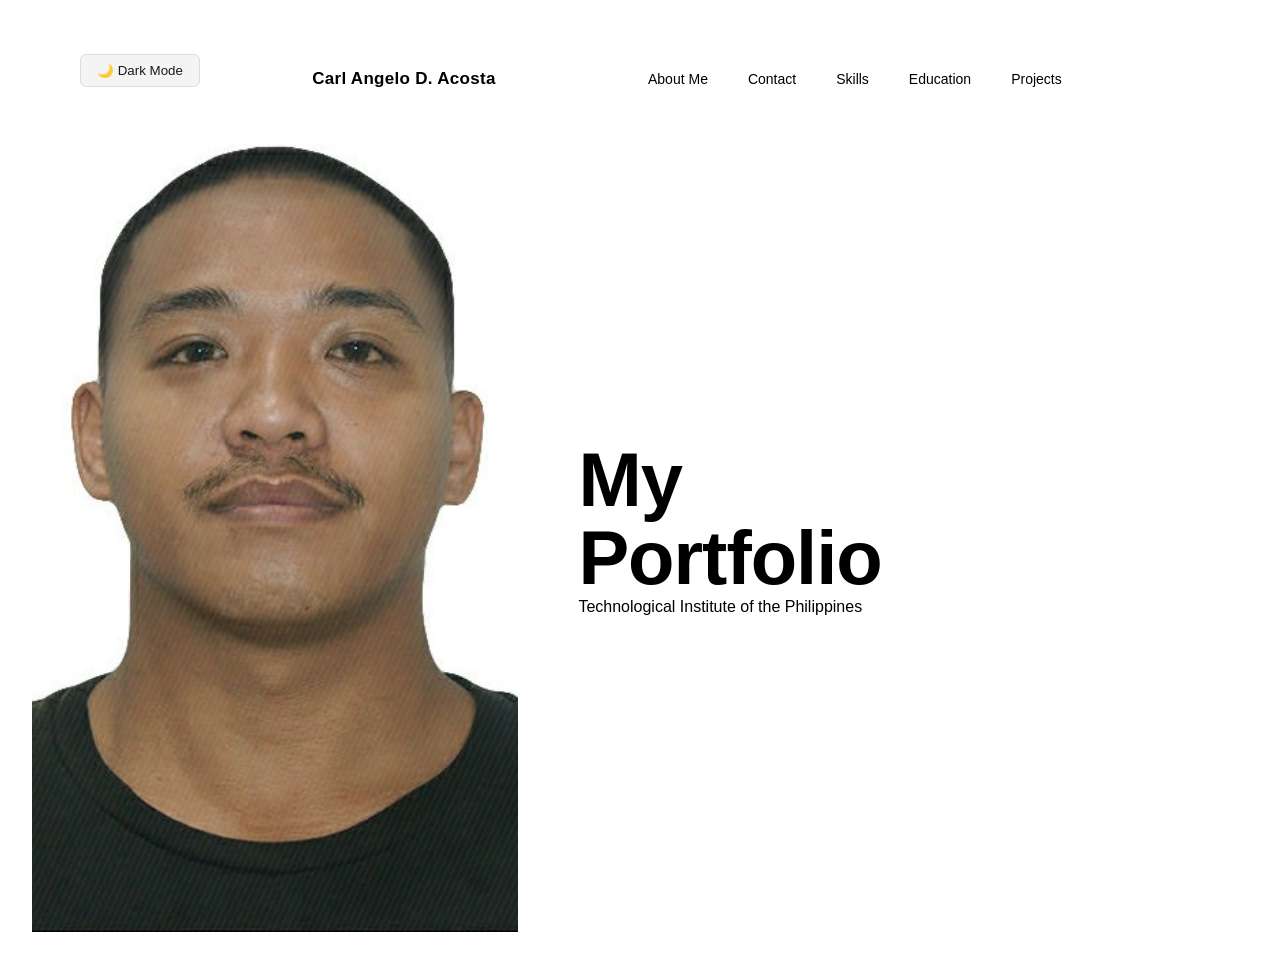
==== index.html @ 5090f838 "Rename Porfolio.html to index.html" ====
<!DOCTYPE html>
<html lang="en">
<head>
<meta charset="UTF-8">
<meta name="viewport" content="width=device-width, initial-scale=1.0">
<title>My Portfolio</title>
<style>
  :root {
    --bg-color: #ffffff;
    --text-color: #1a1a1a;
    --card-bg: #f4f4f4;
    --border-color: #ddd;
  }

  [data-theme="dark"] {
    --bg-color: #121212;
    --text-color: #e8e8e8;
    --card-bg: #1e1e1e;
    --border-color: #333;
  }

 * {
    margin: 0;
    padding: 0;
    box-sizing: border-box;
    transition: background-color 0.3s ease, color 0.3s ease, border-color 0.3s ease;
  }


  body {
    background-color: var(--bg-color);
    color: var(--text-color);
    font-family: system-ui, sans-serif;
    margin: 0;
    padding: 2rem;
  }

  .card {
    background-color: var(--card-bg);
    border: 1px solid var(--border-color);
    border-radius: 8px;
    padding: 1.5rem;
    max-width: 500px;
  }

  #theme-toggle {
    padding: 0.5rem 1rem;
    border-radius: 6px;
    border: 1px solid var(--border-color);
    background-color: var(--card-bg);
    color: var(--text-color);
    cursor: pointer;
    margin-bottom: 1rem;
  }

  *{margin:0;padding:0;box-sizing:border-box;}
  body{
    font-family:'Inter', sans-serif;
    background:var(--bg-dark);
    color:var(--text-light);
  }
  .page{
    display:flex;
    flex-direction:column;
    min-height:100vh;
  }
  nav{
    display:flex;
    align-items:center;
    justify-content:space-between;
    padding:22px 48px;
    background:var(--bg-darker);
  }
  .logo{
    font-family:'Poppins', sans-serif;
    font-weight:700;
    font-size:17px;
    letter-spacing:0.3px;
  }
  .nav-links{
    display:flex;
    gap:40px;
    list-style:none;
  }
  .nav-links a{
    color:var(--text-dim);
    text-decoration:none;
    font-size:14px;
    font-weight:500;
    transition:color 0.25s ease;
  }
  .nav-links a:hover{ color:var(--text-light); }
  .menu-icon{
    display:flex;
    flex-direction:column;
    gap:5px;
    cursor:pointer;
  }
  .menu-icon span{
    width:26px;
    height:2px;
    background:var(--text-light);
    display:block;
  }
  .hero{
    display:grid;
    grid-template-columns:40% 60%;
    flex:1;
  }
  .hero-image{
  position:relative;
  background: url('Carl.jpg');
  background-size: cover;
  background-position: center;
  min-height:420px;
}
  .hero-image::after{
    content:"";
    position:absolute;
    inset:0;
    background:repeating-linear-gradient(115deg, rgba(255,255,255,0.03) 0px, rgba(255,255,255,0.03) 2px, transparent 2px, transparent 6px);
  }

  .hero-content{
    display:flex;
    flex-direction:column;
    justify-content:center;
    padding:0 60px;
    position:relative;
  }
  .title-row{
    display:flex;
    align-items:center;
    gap:40px;
  }
  h1{
    font-family:'Poppins', sans-serif;
    font-weight:800;
    font-size:76px;
    line-height:1.02;
    letter-spacing:-1px;
  }
  .title-rule{
    flex:1;
    height:1px;
    background:var(--divider);
    margin-top:10px;
    display:none;
  }
  .top-line-wrap{
    display:flex;
    align-items:center;
    gap:30px;
  }
  .top-line-wrap .rule{
    flex:1;
    height:1px;
    background:var(--divider);
  }

  .lede{
    color:var(--text-dim);
    font-size:14.5px;
    line-height:1.7;
    max-width:440px;
    margin-top:28px;
  }

  .cta-row{
    display:flex;
    align-items:center;
    gap:36px;
    margin-top:36px;
  }
  .btn-explore{
    background:var(--text-light);
    color:#1c1c1c;
    border:none;
    padding:16px 34px;
    font-weight:600;
    font-size:14px;
    letter-spacing:0.2px;
    cursor:pointer;
    transition:transform 0.2s ease, background 0.2s ease;
  }
  .btn-explore:hover{
    transform:translateY(-2px);
    background:#e4e2de;
  }
  .play-video{
    display:flex;
    align-items:center;
    gap:12px;
    color:var(--text-light);
    font-size:14px;
    font-weight:500;
    text-decoration:none;
  }
  .play-icon{
    width:38px;
    height:38px;
    border-radius:50%;
    border:1.5px solid var(--text-light);
    display:flex;
    align-items:center;
    justify-content:center;
    transition:background 0.25s ease, color 0.25s ease;
  }
  .play-video:hover .play-icon{
    background:var(--text-light);
    color:#1c1c1c;
  }
  .play-icon svg{ width:12px; height:12px; }
  .page-footer{
    position:absolute;
    bottom:22px;
    right:48px;
    font-size:13px;
    font-weight:600;
    color:var(--text-light);
    letter-spacing:0.5px;
  }
  .hero{ position:relative; }
</style>
</head>
<body>
  
  <div class="page">
    <nav>
      <button id="theme-toggle">🌙 Dark Mode</button>
      <div class="logo">Carl Angelo D. Acosta</div>
      <ul class="nav-links">
        <li><a href="Porfolio.html"></a></li>
        <li><a href="aboutme.html">About Me</a></li>
        <li><a href="contact.html">Contact</a></li>
        <li><a href="skills.html">Skills</a></li>
        <li><a href="education.html">Education</a></li>
        <li><a href="projects.html">Projects</a></li>
      </ul>
      <div class="menu-icon"><span></span><span></span></div>
    </nav>

    <section class="hero">
      <div class="hero-image"></div>

      <div class="hero-content">
        <h1>My<br>Portfolio</h1>
        <div class="top-line-wrap">
          <div class="rule"></div>
        </div>
        <p>
          Technological Institute of the Philippines
        </p>
      </div>
    </section>
  </div>
  <script>
    const toggleBtn = document.getElementById('theme-toggle');
    const root = document.documentElement;

    let currentTheme = 'light';

    toggleBtn.addEventListener('click', () => {
      currentTheme = currentTheme === 'light' ? 'dark' : 'light';
      root.setAttribute('data-theme', currentTheme);
      toggleBtn.textContent = currentTheme === 'dark' ? '☀️ Light Mode' : '🌙 Dark Mode';
    });
  </script>
  
</body>
</html>
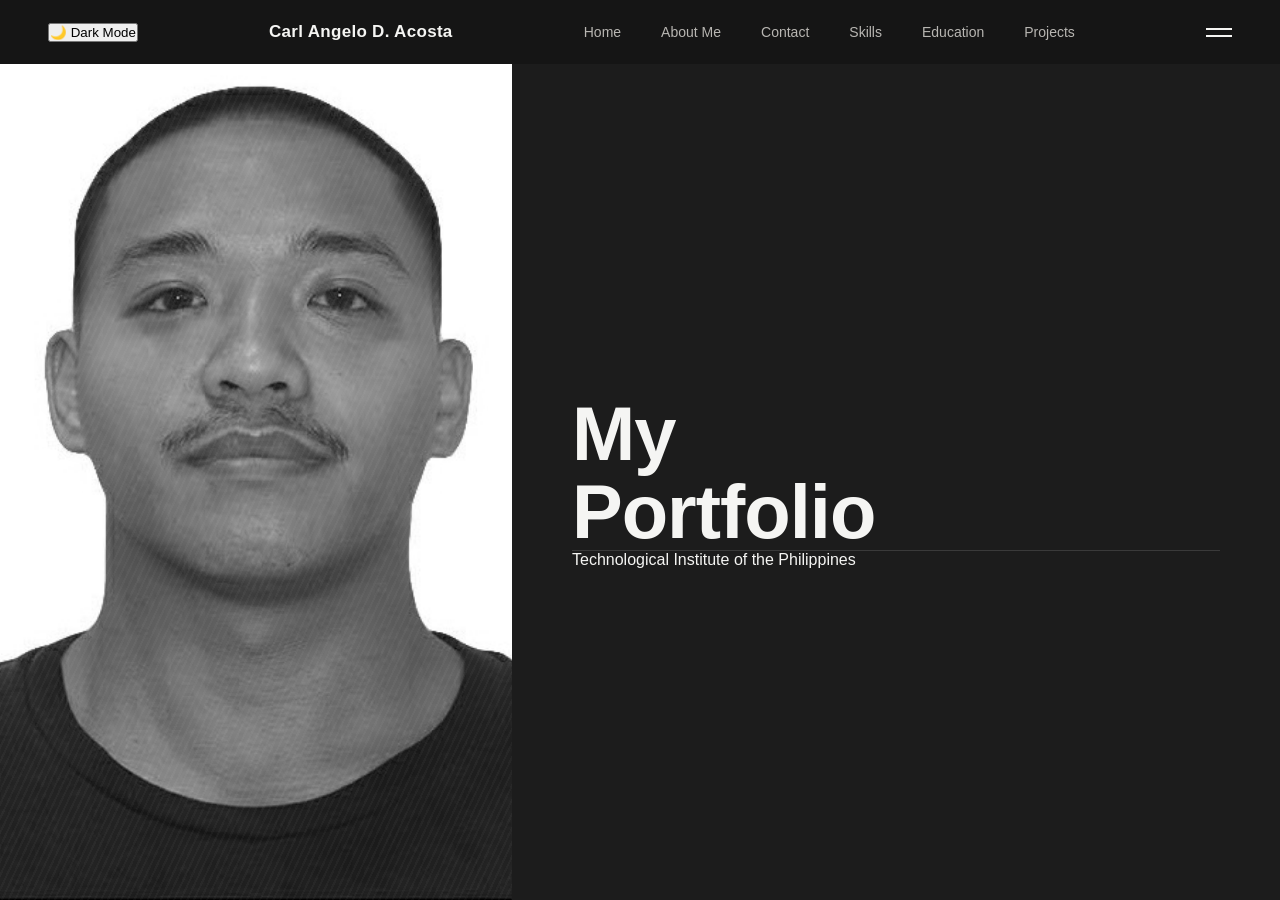
==== commit f16c9510: "Update index.html" ====
--- a/index.html
+++ b/index.html
@@ -1,236 +1,21 @@
 <!DOCTYPE html>
 <html lang="en">
+
 <head>
-<meta charset="UTF-8">
-<meta name="viewport" content="width=device-width, initial-scale=1.0">
-<title>My Portfolio</title>
-<style>
-  :root {
-    --bg-color: #ffffff;
-    --text-color: #1a1a1a;
-    --card-bg: #f4f4f4;
-    --border-color: #ddd;
-  }
+  <meta charset="UTF-8">
+  <meta name="viewport" content="width=device-width, initial-scale=1.0">
+  <title>My Portfolio</title>
+</head>
 
-  [data-theme="dark"] {
-    --bg-color: #121212;
-    --text-color: #e8e8e8;
-    --card-bg: #1e1e1e;
-    --border-color: #333;
-  }
-
- * {
-    margin: 0;
-    padding: 0;
-    box-sizing: border-box;
-    transition: background-color 0.3s ease, color 0.3s ease, border-color 0.3s ease;
-  }
-
-
-  body {
-    background-color: var(--bg-color);
-    color: var(--text-color);
-    font-family: system-ui, sans-serif;
-    margin: 0;
-    padding: 2rem;
-  }
-
-  .card {
-    background-color: var(--card-bg);
-    border: 1px solid var(--border-color);
-    border-radius: 8px;
-    padding: 1.5rem;
-    max-width: 500px;
-  }
-
-  #theme-toggle {
-    padding: 0.5rem 1rem;
-    border-radius: 6px;
-    border: 1px solid var(--border-color);
-    background-color: var(--card-bg);
-    color: var(--text-color);
-    cursor: pointer;
-    margin-bottom: 1rem;
-  }
-
-  *{margin:0;padding:0;box-sizing:border-box;}
-  body{
-    font-family:'Inter', sans-serif;
-    background:var(--bg-dark);
-    color:var(--text-light);
-  }
-  .page{
-    display:flex;
-    flex-direction:column;
-    min-height:100vh;
-  }
-  nav{
-    display:flex;
-    align-items:center;
-    justify-content:space-between;
-    padding:22px 48px;
-    background:var(--bg-darker);
-  }
-  .logo{
-    font-family:'Poppins', sans-serif;
-    font-weight:700;
-    font-size:17px;
-    letter-spacing:0.3px;
-  }
-  .nav-links{
-    display:flex;
-    gap:40px;
-    list-style:none;
-  }
-  .nav-links a{
-    color:var(--text-dim);
-    text-decoration:none;
-    font-size:14px;
-    font-weight:500;
-    transition:color 0.25s ease;
-  }
-  .nav-links a:hover{ color:var(--text-light); }
-  .menu-icon{
-    display:flex;
-    flex-direction:column;
-    gap:5px;
-    cursor:pointer;
-  }
-  .menu-icon span{
-    width:26px;
-    height:2px;
-    background:var(--text-light);
-    display:block;
-  }
-  .hero{
-    display:grid;
-    grid-template-columns:40% 60%;
-    flex:1;
-  }
-  .hero-image{
-  position:relative;
-  background: url('Carl.jpg');
-  background-size: cover;
-  background-position: center;
-  min-height:420px;
-}
-  .hero-image::after{
-    content:"";
-    position:absolute;
-    inset:0;
-    background:repeating-linear-gradient(115deg, rgba(255,255,255,0.03) 0px, rgba(255,255,255,0.03) 2px, transparent 2px, transparent 6px);
-  }
-
-  .hero-content{
-    display:flex;
-    flex-direction:column;
-    justify-content:center;
-    padding:0 60px;
-    position:relative;
-  }
-  .title-row{
-    display:flex;
-    align-items:center;
-    gap:40px;
-  }
-  h1{
-    font-family:'Poppins', sans-serif;
-    font-weight:800;
-    font-size:76px;
-    line-height:1.02;
-    letter-spacing:-1px;
-  }
-  .title-rule{
-    flex:1;
-    height:1px;
-    background:var(--divider);
-    margin-top:10px;
-    display:none;
-  }
-  .top-line-wrap{
-    display:flex;
-    align-items:center;
-    gap:30px;
-  }
-  .top-line-wrap .rule{
-    flex:1;
-    height:1px;
-    background:var(--divider);
-  }
-
-  .lede{
-    color:var(--text-dim);
-    font-size:14.5px;
-    line-height:1.7;
-    max-width:440px;
-    margin-top:28px;
-  }
-
-  .cta-row{
-    display:flex;
-    align-items:center;
-    gap:36px;
-    margin-top:36px;
-  }
-  .btn-explore{
-    background:var(--text-light);
-    color:#1c1c1c;
-    border:none;
-    padding:16px 34px;
-    font-weight:600;
-    font-size:14px;
-    letter-spacing:0.2px;
-    cursor:pointer;
-    transition:transform 0.2s ease, background 0.2s ease;
-  }
-  .btn-explore:hover{
-    transform:translateY(-2px);
-    background:#e4e2de;
-  }
-  .play-video{
-    display:flex;
-    align-items:center;
-    gap:12px;
-    color:var(--text-light);
-    font-size:14px;
-    font-weight:500;
-    text-decoration:none;
-  }
-  .play-icon{
-    width:38px;
-    height:38px;
-    border-radius:50%;
-    border:1.5px solid var(--text-light);
-    display:flex;
-    align-items:center;
-    justify-content:center;
-    transition:background 0.25s ease, color 0.25s ease;
-  }
-  .play-video:hover .play-icon{
-    background:var(--text-light);
-    color:#1c1c1c;
-  }
-  .play-icon svg{ width:12px; height:12px; }
-  .page-footer{
-    position:absolute;
-    bottom:22px;
-    right:48px;
-    font-size:13px;
-    font-weight:600;
-    color:var(--text-light);
-    letter-spacing:0.5px;
-  }
-  .hero{ position:relative; }
-</style>
-</head>
 <body>
-  
+  <link rel="stylesheet" href="style.css">
+  <script src="theme.js" defer></script>
   <div class="page">
     <nav>
       <button id="theme-toggle">🌙 Dark Mode</button>
       <div class="logo">Carl Angelo D. Acosta</div>
       <ul class="nav-links">
-        <li><a href="Porfolio.html"></a></li>
+        <li><a href="index.html" class="active">Home</a></li>
         <li><a href="aboutme.html">About Me</a></li>
         <li><a href="contact.html">Contact</a></li>
         <li><a href="skills.html">Skills</a></li>
@@ -254,18 +39,5 @@
       </div>
     </section>
   </div>
-  <script>
-    const toggleBtn = document.getElementById('theme-toggle');
-    const root = document.documentElement;
 
-    let currentTheme = 'light';
-
-    toggleBtn.addEventListener('click', () => {
-      currentTheme = currentTheme === 'light' ? 'dark' : 'light';
-      root.setAttribute('data-theme', currentTheme);
-      toggleBtn.textContent = currentTheme === 'dark' ? '☀️ Light Mode' : '🌙 Dark Mode';
-    });
-  </script>
-  
 </body>
-</html>
--- a/style.css
+++ b/style.css
@@ -0,0 +1,176 @@
+:root{
+  --bg-dark:#1c1c1c;
+  --bg-darker:#151515;
+  --text-light:#f5f5f3;
+  --text-dim:#b8b6b2;
+  --divider:#3a3a3a;
+}
+*{margin:0;padding:0;box-sizing:border-box;}
+body{
+  font-family:'Inter', sans-serif;
+  background:var(--bg-dark);
+  color:var(--text-light);
+}
+.page{
+  display:flex;
+  flex-direction:column;
+  min-height:100vh;
+}
+nav{
+  display:flex;
+  align-items:center;
+  justify-content:space-between;
+  padding:22px 48px;
+  background:var(--bg-darker);
+}
+.logo{
+  font-family:'Poppins', sans-serif;
+  font-weight:700;
+  font-size:17px;
+  letter-spacing:0.3px;
+}
+.nav-links{
+  display:flex;
+  gap:40px;
+  list-style:none;
+}
+.nav-links a{
+  color:var(--text-dim);
+  text-decoration:none;
+  font-size:14px;
+  font-weight:500;
+  transition:color 0.25s ease;
+}
+.nav-links a:hover{ color:var(--text-light); }
+.menu-icon{
+  display:flex;
+  flex-direction:column;
+  gap:5px;
+  cursor:pointer;
+}
+.menu-icon span{
+  width:26px;
+  height:2px;
+  background:var(--text-light);
+  display:block;
+}
+.hero{
+  display:grid;
+  grid-template-columns:40% 60%;
+  flex:1;
+  position:relative;
+}
+.hero-image{
+  position:relative;
+  background: url('Carl.jpg');
+  background-size: cover;
+  background-position: center;
+  filter:grayscale(1);
+  min-height:420px;
+}
+.hero-image::after{
+  content:"";
+  position:absolute;
+  inset:0;
+  background:repeating-linear-gradient(115deg, rgba(255,255,255,0.03) 0px, rgba(255,255,255,0.03) 2px, transparent 2px, transparent 6px);
+}
+
+.hero-content{
+  display:flex;
+  flex-direction:column;
+  justify-content:center;
+  padding:0 60px;
+  position:relative;
+}
+.title-row{
+  display:flex;
+  align-items:center;
+  gap:40px;
+}
+h1{
+  font-family:'Poppins', sans-serif;
+  font-weight:800;
+  font-size:76px;
+  line-height:1.02;
+  letter-spacing:-1px;
+}
+.title-rule{
+  flex:1;
+  height:1px;
+  background:var(--divider);
+  margin-top:10px;
+  display:none;
+}
+.top-line-wrap{
+  display:flex;
+  align-items:center;
+  gap:30px;
+}
+.top-line-wrap .rule{
+  flex:1;
+  height:1px;
+  background:var(--divider);
+}
+
+.lede{
+  color:var(--text-dim);
+  font-size:14.5px;
+  line-height:1.7;
+  max-width:440px;
+  margin-top:28px;
+}
+
+.cta-row{
+  display:flex;
+  align-items:center;
+  gap:36px;
+  margin-top:36px;
+}
+.btn-explore{
+  background:var(--text-light);
+  color:#1c1c1c;
+  border:none;
+  padding:16px 34px;
+  font-weight:600;
+  font-size:14px;
+  letter-spacing:0.2px;
+  cursor:pointer;
+  transition:transform 0.2s ease, background 0.2s ease;
+}
+.btn-explore:hover{
+  transform:translateY(-2px);
+  background:#e4e2de;
+}
+.play-video{
+  display:flex;
+  align-items:center;
+  gap:12px;
+  color:var(--text-light);
+  font-size:14px;
+  font-weight:500;
+  text-decoration:none;
+}
+.play-icon{
+  width:38px;
+  height:38px;
+  border-radius:50%;
+  border:1.5px solid var(--text-light);
+  display:flex;
+  align-items:center;
+  justify-content:center;
+  transition:background 0.25s ease, color 0.25s ease;
+}
+.play-video:hover .play-icon{
+  background:var(--text-light);
+  color:#1c1c1c;
+}
+.play-icon svg{ width:12px; height:12px; }
+.page-footer{
+  position:absolute;
+  bottom:22px;
+  right:48px;
+  font-size:13px;
+  font-weight:600;
+  color:var(--text-light);
+  letter-spacing:0.5px;
+}
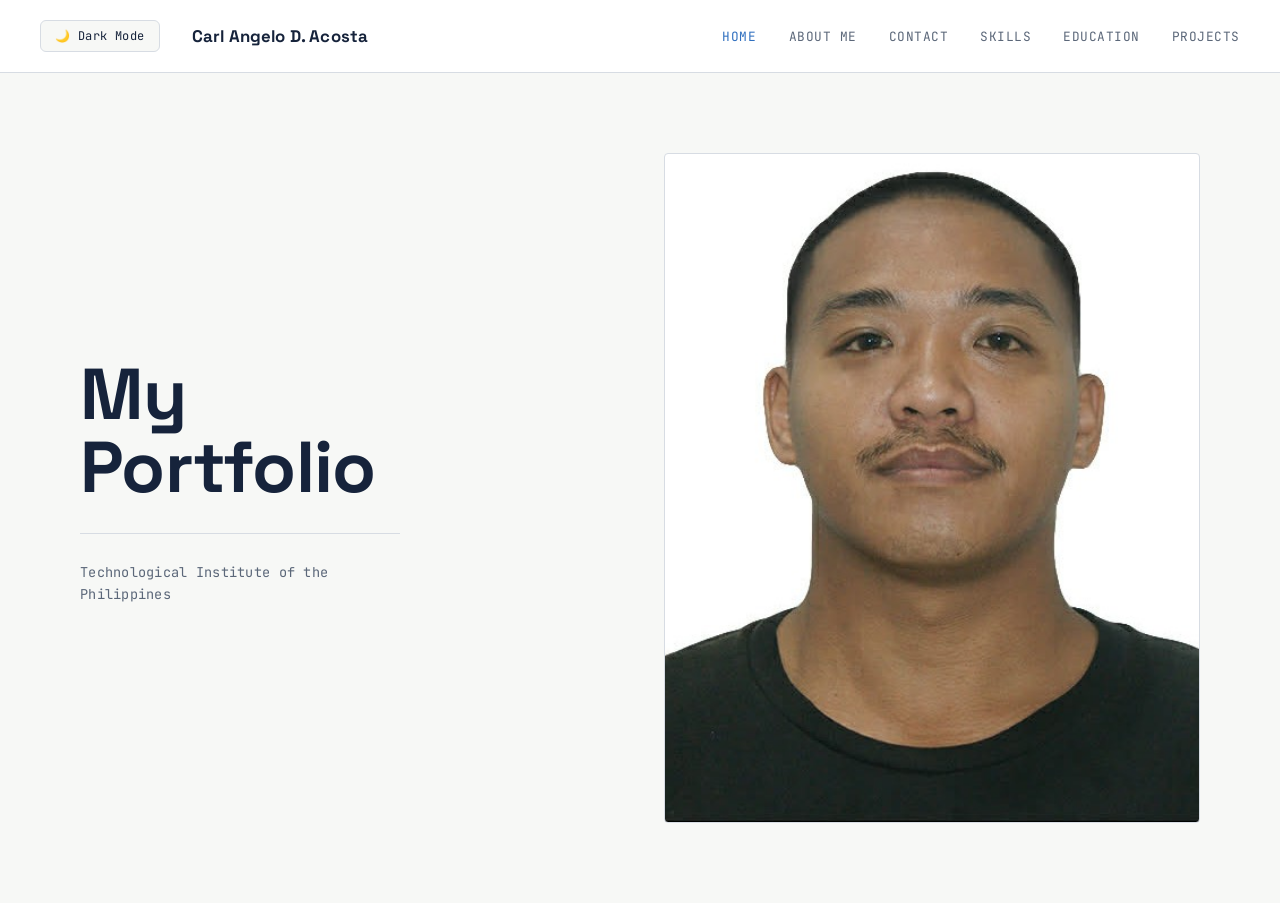
==== commit 249679cb: "Fix HTML structure and ensure proper formatting" ====
--- a/index.html
+++ b/index.html
@@ -5,6 +5,8 @@
   <meta charset="UTF-8">
   <meta name="viewport" content="width=device-width, initial-scale=1.0">
   <title>My Portfolio</title>
+  <link rel="stylesheet" href="style.css">
+  <script src="theme.js" defer></script>
 </head>
 
 <body>
@@ -41,3 +43,5 @@
   </div>
 
 </body>
+
+</html>
--- a/style.css
+++ b/style.css
@@ -1,176 +1,336 @@
-:root{
-  --bg-dark:#1c1c1c;
-  --bg-darker:#151515;
-  --text-light:#f5f5f3;
-  --text-dim:#b8b6b2;
-  --divider:#3a3a3a;
-}
-*{margin:0;padding:0;box-sizing:border-box;}
-body{
-  font-family:'Inter', sans-serif;
-  background:var(--bg-dark);
-  color:var(--text-light);
-}
-.page{
-  display:flex;
-  flex-direction:column;
-  min-height:100vh;
-}
-nav{
-  display:flex;
-  align-items:center;
-  justify-content:space-between;
-  padding:22px 48px;
-  background:var(--bg-darker);
-}
-.logo{
-  font-family:'Poppins', sans-serif;
-  font-weight:700;
-  font-size:17px;
-  letter-spacing:0.3px;
-}
-.nav-links{
-  display:flex;
-  gap:40px;
-  list-style:none;
-}
-.nav-links a{
-  color:var(--text-dim);
-  text-decoration:none;
-  font-size:14px;
-  font-weight:500;
-  transition:color 0.25s ease;
-}
-.nav-links a:hover{ color:var(--text-light); }
-.menu-icon{
-  display:flex;
-  flex-direction:column;
-  gap:5px;
-  cursor:pointer;
-}
-.menu-icon span{
-  width:26px;
-  height:2px;
-  background:var(--text-light);
-  display:block;
-}
-.hero{
-  display:grid;
-  grid-template-columns:40% 60%;
-  flex:1;
-  position:relative;
-}
-.hero-image{
-  position:relative;
-  background: url('Carl.jpg');
+@import url('https://fonts.googleapis.com/css2?family=Space+Grotesk:wght@500;600;700&family=Inter:wght@400;500;600&family=JetBrains+Mono:wght@400;500&display=swap');
+
+:root {
+  --bg: #f7f8f6;
+  --surface: #ffffff;
+  --ink: #16233b;
+  --muted: #5b6779;
+  --accent: #2f6fbf;
+  --accent-ink: #ffffff;
+  --line: #d7dce3;
+
+  --font-display: "Space Grotesk", sans-serif;
+  --font-body: "Inter", sans-serif;
+  --font-mono: "JetBrains Mono", monospace;
+
+  --transition-theme: background-color 0.35s ease, color 0.35s ease,
+    border-color 0.35s ease, box-shadow 0.35s ease;
+}
+
+html[data-theme="dark"] {
+  --bg: #0a0f1a;
+  --surface: #101827;
+  --ink: #e7ecf3;
+  --muted: #8b96a8;
+  --accent: #5aa9e6;
+  --accent-ink: #071019;
+  --line: #22304a;
+}
+
+* {
+  box-sizing: border-box;
+}
+
+html {
+  scroll-behavior: smooth;
+}
+
+body {
+  margin: 0;
+  background-color: var(--bg);
+  color: var(--ink);
+  font-family: var(--font-body);
+  transition: var(--transition-theme);
+  -webkit-font-smoothing: antialiased;
+}
+
+.page {
+  min-height: 100vh;
+  transition: var(--transition-theme);
+}
+
+a {
+  color: inherit;
+  text-decoration: none;
+}
+
+
+nav {
+  display: flex;
+  align-items: center;
+  gap: 2rem;
+  padding: 1.25rem 2.5rem;
+  border-bottom: 1px solid var(--line);
+  background-color: var(--surface);
+  transition: var(--transition-theme);
+  position: relative;
+}
+
+.logo {
+  font-family: var(--font-display);
+  font-weight: 700;
+  font-size: 1.05rem;
+  letter-spacing: 0.01em;
+  margin-right: auto;
+}
+
+.nav-links {
+  display: flex;
+  gap: 2rem;
+  list-style: none;
+  margin: 0;
+  padding: 0;
+  font-family: var(--font-mono);
+  font-size: 0.8rem;
+  letter-spacing: 0.04em;
+  text-transform: uppercase;
+}
+
+.nav-links a {
+  color: var(--muted);
+  padding-bottom: 4px;
+  transition: color 0.2s ease;
+}
+
+.nav-links a:hover,
+.nav-links a.active {
+  color: var(--accent);
+}
+
+.menu-icon {
+  display: none;
+  flex-direction: column;
+  gap: 5px;
+  cursor: pointer;
+}
+
+.menu-icon span {
+  width: 22px;
+  height: 2px;
+  background: var(--ink);
+  border-radius: 2px;
+}
+
+#theme-toggle {
+  font-family: var(--font-mono);
+  font-size: 0.75rem;
+  letter-spacing: 0.03em;
+  display: inline-flex;
+  align-items: center;
+  gap: 0.5rem;
+  padding: 0.45rem 0.9rem;
+  border: 1px solid var(--line);
+  border-radius: 6px;
+  background: var(--bg);
+  color: var(--ink);
+  cursor: pointer;
+  transition: var(--transition-theme);
+}
+
+#theme-toggle:hover {
+  border-color: var(--accent);
+}
+
+#theme-toggle:focus-visible,
+.nav-links a:focus-visible,
+.menu-icon:focus-visible {
+  outline: 2px solid var(--accent);
+  outline-offset: 3px;
+}
+
+.hero {
+  display: grid;
+  grid-template-columns: 1fr 1fr;
+  align-items: center;
+  gap: 3rem;
+  padding: 5rem 2.5rem;
+  max-width: 1200px;
+  margin: 0 auto;
+}
+
+.hero-image {
+  order: 2;
+  aspect-ratio: 4 / 5;
+  border: 1px solid var(--line);
+  border-radius: 4px;
+  background-color: var(--surface);
+  background-image: url("Carl.jpg");
   background-size: cover;
   background-position: center;
-  filter:grayscale(1);
-  min-height:420px;
-}
-.hero-image::after{
-  content:"";
-  position:absolute;
-  inset:0;
-  background:repeating-linear-gradient(115deg, rgba(255,255,255,0.03) 0px, rgba(255,255,255,0.03) 2px, transparent 2px, transparent 6px);
-}
-
-.hero-content{
-  display:flex;
-  flex-direction:column;
-  justify-content:center;
-  padding:0 60px;
-  position:relative;
-}
-.title-row{
-  display:flex;
-  align-items:center;
-  gap:40px;
-}
-h1{
-  font-family:'Poppins', sans-serif;
-  font-weight:800;
-  font-size:76px;
-  line-height:1.02;
-  letter-spacing:-1px;
-}
-.title-rule{
-  flex:1;
-  height:1px;
-  background:var(--divider);
-  margin-top:10px;
-  display:none;
-}
-.top-line-wrap{
-  display:flex;
-  align-items:center;
-  gap:30px;
-}
-.top-line-wrap .rule{
-  flex:1;
-  height:1px;
-  background:var(--divider);
-}
-
-.lede{
-  color:var(--text-dim);
-  font-size:14.5px;
-  line-height:1.7;
-  max-width:440px;
-  margin-top:28px;
-}
-
-.cta-row{
-  display:flex;
-  align-items:center;
-  gap:36px;
-  margin-top:36px;
-}
-.btn-explore{
-  background:var(--text-light);
-  color:#1c1c1c;
-  border:none;
-  padding:16px 34px;
-  font-weight:600;
-  font-size:14px;
-  letter-spacing:0.2px;
-  cursor:pointer;
-  transition:transform 0.2s ease, background 0.2s ease;
-}
-.btn-explore:hover{
-  transform:translateY(-2px);
-  background:#e4e2de;
-}
-.play-video{
-  display:flex;
-  align-items:center;
-  gap:12px;
-  color:var(--text-light);
-  font-size:14px;
-  font-weight:500;
-  text-decoration:none;
-}
-.play-icon{
-  width:38px;
-  height:38px;
-  border-radius:50%;
-  border:1.5px solid var(--text-light);
-  display:flex;
-  align-items:center;
-  justify-content:center;
-  transition:background 0.25s ease, color 0.25s ease;
-}
-.play-video:hover .play-icon{
-  background:var(--text-light);
-  color:#1c1c1c;
-}
-.play-icon svg{ width:12px; height:12px; }
-.page-footer{
-  position:absolute;
-  bottom:22px;
-  right:48px;
-  font-size:13px;
-  font-weight:600;
-  color:var(--text-light);
-  letter-spacing:0.5px;
-}+  transition: var(--transition-theme);
+}
+
+.hero-content {
+  order: 1;
+}
+
+.hero-content h1 {
+  font-family: var(--font-display);
+  font-weight: 700;
+  font-size: clamp(2.75rem, 6vw, 4.5rem);
+  line-height: 1.02;
+  margin: 0 0 1.75rem;
+  letter-spacing: -0.01em;
+}
+
+.top-line-wrap {
+  margin-bottom: 1.75rem;
+}
+
+.rule {
+  height: 1px;
+  width: 100%;
+  max-width: 320px;
+  background: var(--line);
+}
+
+.hero-content p {
+  font-family: var(--font-mono);
+  font-size: 0.85rem;
+  letter-spacing: 0.02em;
+  color: var(--muted);
+  max-width: 32ch;
+  line-height: 1.6;
+}
+
+.about {
+  border-bottom: 1px solid var(--line);
+}
+
+.about-content {
+  max-width: 640px;
+  margin: 0 auto;
+  padding: 4.5rem 2rem 6rem;
+}
+
+.about-content h1 {
+  font-family: var(--font-display);
+  font-weight: 700;
+  font-size: clamp(2.25rem, 5vw, 3.25rem);
+  line-height: 1.05;
+  letter-spacing: -0.01em;
+  margin: 0 0 1.75rem;
+}
+
+.about-content .top-line-wrap {
+  margin: 0 auto 3rem;
+  max-width: 320px;
+}
+
+.about-content .top-line-wrap .rule {
+  max-width: none;
+}
+
+.about-details {
+  display: flex;
+  flex-direction: column;
+}
+
+.detail-block {
+  display: flex;
+  flex-direction: column;
+}
+
+.about-details h2 {
+  font-family: var(--font-display);
+  font-weight: 600;
+  font-size: 1.15rem;
+  margin: 2.25rem 0 0.5rem;
+}
+
+.about-details h3 {
+  font-family: var(--font-mono);
+  font-weight: 500;
+  font-size: 0.7rem;
+  letter-spacing: 0.08em;
+  text-transform: uppercase;
+  color: var(--accent);
+  margin: 1.75rem 0 0.35rem;
+}
+
+.about-details h3:first-child {
+  margin-top: 0;
+}
+
+.about-details p {
+  font-size: 0.95rem;
+  line-height: 1.65;
+  color: var(--ink);
+  margin: 0 0 0.15rem;
+}
+
+.about-details p a {
+  color: var(--accent);
+  text-decoration: underline;
+}
+
+@media (max-width: 860px) {
+  .about-content {
+    padding: 3rem 1.5rem 4rem;
+  }
+
+  .hero {
+    grid-template-columns: 1fr;
+    padding: 3rem 1.5rem;
+    gap: 2rem;
+  }
+
+  .hero-image {
+    order: 1;
+    max-width: 280px;
+    margin: 0 auto;
+  }
+
+  .hero-content {
+    order: 2;
+    text-align: center;
+  }
+
+  .top-line-wrap .rule {
+    margin: 0 auto;
+  }
+
+  .hero-content p {
+    margin: 0 auto;
+  }
+}
+
+@media (max-width: 720px) {
+  nav {
+    padding: 1rem 1.25rem;
+  }
+
+  .nav-links {
+    position: absolute;
+    top: 100%;
+    left: 0;
+    right: 0;
+    flex-direction: column;
+    gap: 0;
+    background: var(--surface);
+    border-bottom: 1px solid var(--line);
+    max-height: 0;
+    overflow: hidden;
+    transition: max-height 0.3s ease, var(--transition-theme);
+  }
+
+  .nav-links.open {
+    max-height: 400px;
+  }
+
+  .nav-links li {
+    padding: 1rem 1.25rem;
+    border-top: 1px solid var(--line);
+  }
+
+  .menu-icon {
+    display: flex;
+  }
+}
+
+@media (prefers-reduced-motion: reduce) {
+  * {
+    transition: none !important;
+    scroll-behavior: auto !important;
+  }
+}
--- a/style.css
+++ b/style.css
@@ -1,176 +1,336 @@
-:root{
-  --bg-dark:#1c1c1c;
-  --bg-darker:#151515;
-  --text-light:#f5f5f3;
-  --text-dim:#b8b6b2;
-  --divider:#3a3a3a;
-}
-*{margin:0;padding:0;box-sizing:border-box;}
-body{
-  font-family:'Inter', sans-serif;
-  background:var(--bg-dark);
-  color:var(--text-light);
-}
-.page{
-  display:flex;
-  flex-direction:column;
-  min-height:100vh;
-}
-nav{
-  display:flex;
-  align-items:center;
-  justify-content:space-between;
-  padding:22px 48px;
-  background:var(--bg-darker);
-}
-.logo{
-  font-family:'Poppins', sans-serif;
-  font-weight:700;
-  font-size:17px;
-  letter-spacing:0.3px;
-}
-.nav-links{
-  display:flex;
-  gap:40px;
-  list-style:none;
-}
-.nav-links a{
-  color:var(--text-dim);
-  text-decoration:none;
-  font-size:14px;
-  font-weight:500;
-  transition:color 0.25s ease;
-}
-.nav-links a:hover{ color:var(--text-light); }
-.menu-icon{
-  display:flex;
-  flex-direction:column;
-  gap:5px;
-  cursor:pointer;
-}
-.menu-icon span{
-  width:26px;
-  height:2px;
-  background:var(--text-light);
-  display:block;
-}
-.hero{
-  display:grid;
-  grid-template-columns:40% 60%;
-  flex:1;
-  position:relative;
-}
-.hero-image{
-  position:relative;
-  background: url('Carl.jpg');
+@import url('https://fonts.googleapis.com/css2?family=Space+Grotesk:wght@500;600;700&family=Inter:wght@400;500;600&family=JetBrains+Mono:wght@400;500&display=swap');
+
+:root {
+  --bg: #f7f8f6;
+  --surface: #ffffff;
+  --ink: #16233b;
+  --muted: #5b6779;
+  --accent: #2f6fbf;
+  --accent-ink: #ffffff;
+  --line: #d7dce3;
+
+  --font-display: "Space Grotesk", sans-serif;
+  --font-body: "Inter", sans-serif;
+  --font-mono: "JetBrains Mono", monospace;
+
+  --transition-theme: background-color 0.35s ease, color 0.35s ease,
+    border-color 0.35s ease, box-shadow 0.35s ease;
+}
+
+html[data-theme="dark"] {
+  --bg: #0a0f1a;
+  --surface: #101827;
+  --ink: #e7ecf3;
+  --muted: #8b96a8;
+  --accent: #5aa9e6;
+  --accent-ink: #071019;
+  --line: #22304a;
+}
+
+* {
+  box-sizing: border-box;
+}
+
+html {
+  scroll-behavior: smooth;
+}
+
+body {
+  margin: 0;
+  background-color: var(--bg);
+  color: var(--ink);
+  font-family: var(--font-body);
+  transition: var(--transition-theme);
+  -webkit-font-smoothing: antialiased;
+}
+
+.page {
+  min-height: 100vh;
+  transition: var(--transition-theme);
+}
+
+a {
+  color: inherit;
+  text-decoration: none;
+}
+
+
+nav {
+  display: flex;
+  align-items: center;
+  gap: 2rem;
+  padding: 1.25rem 2.5rem;
+  border-bottom: 1px solid var(--line);
+  background-color: var(--surface);
+  transition: var(--transition-theme);
+  position: relative;
+}
+
+.logo {
+  font-family: var(--font-display);
+  font-weight: 700;
+  font-size: 1.05rem;
+  letter-spacing: 0.01em;
+  margin-right: auto;
+}
+
+.nav-links {
+  display: flex;
+  gap: 2rem;
+  list-style: none;
+  margin: 0;
+  padding: 0;
+  font-family: var(--font-mono);
+  font-size: 0.8rem;
+  letter-spacing: 0.04em;
+  text-transform: uppercase;
+}
+
+.nav-links a {
+  color: var(--muted);
+  padding-bottom: 4px;
+  transition: color 0.2s ease;
+}
+
+.nav-links a:hover,
+.nav-links a.active {
+  color: var(--accent);
+}
+
+.menu-icon {
+  display: none;
+  flex-direction: column;
+  gap: 5px;
+  cursor: pointer;
+}
+
+.menu-icon span {
+  width: 22px;
+  height: 2px;
+  background: var(--ink);
+  border-radius: 2px;
+}
+
+#theme-toggle {
+  font-family: var(--font-mono);
+  font-size: 0.75rem;
+  letter-spacing: 0.03em;
+  display: inline-flex;
+  align-items: center;
+  gap: 0.5rem;
+  padding: 0.45rem 0.9rem;
+  border: 1px solid var(--line);
+  border-radius: 6px;
+  background: var(--bg);
+  color: var(--ink);
+  cursor: pointer;
+  transition: var(--transition-theme);
+}
+
+#theme-toggle:hover {
+  border-color: var(--accent);
+}
+
+#theme-toggle:focus-visible,
+.nav-links a:focus-visible,
+.menu-icon:focus-visible {
+  outline: 2px solid var(--accent);
+  outline-offset: 3px;
+}
+
+.hero {
+  display: grid;
+  grid-template-columns: 1fr 1fr;
+  align-items: center;
+  gap: 3rem;
+  padding: 5rem 2.5rem;
+  max-width: 1200px;
+  margin: 0 auto;
+}
+
+.hero-image {
+  order: 2;
+  aspect-ratio: 4 / 5;
+  border: 1px solid var(--line);
+  border-radius: 4px;
+  background-color: var(--surface);
+  background-image: url("Carl.jpg");
   background-size: cover;
   background-position: center;
-  filter:grayscale(1);
-  min-height:420px;
-}
-.hero-image::after{
-  content:"";
-  position:absolute;
-  inset:0;
-  background:repeating-linear-gradient(115deg, rgba(255,255,255,0.03) 0px, rgba(255,255,255,0.03) 2px, transparent 2px, transparent 6px);
-}
-
-.hero-content{
-  display:flex;
-  flex-direction:column;
-  justify-content:center;
-  padding:0 60px;
-  position:relative;
-}
-.title-row{
-  display:flex;
-  align-items:center;
-  gap:40px;
-}
-h1{
-  font-family:'Poppins', sans-serif;
-  font-weight:800;
-  font-size:76px;
-  line-height:1.02;
-  letter-spacing:-1px;
-}
-.title-rule{
-  flex:1;
-  height:1px;
-  background:var(--divider);
-  margin-top:10px;
-  display:none;
-}
-.top-line-wrap{
-  display:flex;
-  align-items:center;
-  gap:30px;
-}
-.top-line-wrap .rule{
-  flex:1;
-  height:1px;
-  background:var(--divider);
-}
-
-.lede{
-  color:var(--text-dim);
-  font-size:14.5px;
-  line-height:1.7;
-  max-width:440px;
-  margin-top:28px;
-}
-
-.cta-row{
-  display:flex;
-  align-items:center;
-  gap:36px;
-  margin-top:36px;
-}
-.btn-explore{
-  background:var(--text-light);
-  color:#1c1c1c;
-  border:none;
-  padding:16px 34px;
-  font-weight:600;
-  font-size:14px;
-  letter-spacing:0.2px;
-  cursor:pointer;
-  transition:transform 0.2s ease, background 0.2s ease;
-}
-.btn-explore:hover{
-  transform:translateY(-2px);
-  background:#e4e2de;
-}
-.play-video{
-  display:flex;
-  align-items:center;
-  gap:12px;
-  color:var(--text-light);
-  font-size:14px;
-  font-weight:500;
-  text-decoration:none;
-}
-.play-icon{
-  width:38px;
-  height:38px;
-  border-radius:50%;
-  border:1.5px solid var(--text-light);
-  display:flex;
-  align-items:center;
-  justify-content:center;
-  transition:background 0.25s ease, color 0.25s ease;
-}
-.play-video:hover .play-icon{
-  background:var(--text-light);
-  color:#1c1c1c;
-}
-.play-icon svg{ width:12px; height:12px; }
-.page-footer{
-  position:absolute;
-  bottom:22px;
-  right:48px;
-  font-size:13px;
-  font-weight:600;
-  color:var(--text-light);
-  letter-spacing:0.5px;
-}+  transition: var(--transition-theme);
+}
+
+.hero-content {
+  order: 1;
+}
+
+.hero-content h1 {
+  font-family: var(--font-display);
+  font-weight: 700;
+  font-size: clamp(2.75rem, 6vw, 4.5rem);
+  line-height: 1.02;
+  margin: 0 0 1.75rem;
+  letter-spacing: -0.01em;
+}
+
+.top-line-wrap {
+  margin-bottom: 1.75rem;
+}
+
+.rule {
+  height: 1px;
+  width: 100%;
+  max-width: 320px;
+  background: var(--line);
+}
+
+.hero-content p {
+  font-family: var(--font-mono);
+  font-size: 0.85rem;
+  letter-spacing: 0.02em;
+  color: var(--muted);
+  max-width: 32ch;
+  line-height: 1.6;
+}
+
+.about {
+  border-bottom: 1px solid var(--line);
+}
+
+.about-content {
+  max-width: 640px;
+  margin: 0 auto;
+  padding: 4.5rem 2rem 6rem;
+}
+
+.about-content h1 {
+  font-family: var(--font-display);
+  font-weight: 700;
+  font-size: clamp(2.25rem, 5vw, 3.25rem);
+  line-height: 1.05;
+  letter-spacing: -0.01em;
+  margin: 0 0 1.75rem;
+}
+
+.about-content .top-line-wrap {
+  margin: 0 auto 3rem;
+  max-width: 320px;
+}
+
+.about-content .top-line-wrap .rule {
+  max-width: none;
+}
+
+.about-details {
+  display: flex;
+  flex-direction: column;
+}
+
+.detail-block {
+  display: flex;
+  flex-direction: column;
+}
+
+.about-details h2 {
+  font-family: var(--font-display);
+  font-weight: 600;
+  font-size: 1.15rem;
+  margin: 2.25rem 0 0.5rem;
+}
+
+.about-details h3 {
+  font-family: var(--font-mono);
+  font-weight: 500;
+  font-size: 0.7rem;
+  letter-spacing: 0.08em;
+  text-transform: uppercase;
+  color: var(--accent);
+  margin: 1.75rem 0 0.35rem;
+}
+
+.about-details h3:first-child {
+  margin-top: 0;
+}
+
+.about-details p {
+  font-size: 0.95rem;
+  line-height: 1.65;
+  color: var(--ink);
+  margin: 0 0 0.15rem;
+}
+
+.about-details p a {
+  color: var(--accent);
+  text-decoration: underline;
+}
+
+@media (max-width: 860px) {
+  .about-content {
+    padding: 3rem 1.5rem 4rem;
+  }
+
+  .hero {
+    grid-template-columns: 1fr;
+    padding: 3rem 1.5rem;
+    gap: 2rem;
+  }
+
+  .hero-image {
+    order: 1;
+    max-width: 280px;
+    margin: 0 auto;
+  }
+
+  .hero-content {
+    order: 2;
+    text-align: center;
+  }
+
+  .top-line-wrap .rule {
+    margin: 0 auto;
+  }
+
+  .hero-content p {
+    margin: 0 auto;
+  }
+}
+
+@media (max-width: 720px) {
+  nav {
+    padding: 1rem 1.25rem;
+  }
+
+  .nav-links {
+    position: absolute;
+    top: 100%;
+    left: 0;
+    right: 0;
+    flex-direction: column;
+    gap: 0;
+    background: var(--surface);
+    border-bottom: 1px solid var(--line);
+    max-height: 0;
+    overflow: hidden;
+    transition: max-height 0.3s ease, var(--transition-theme);
+  }
+
+  .nav-links.open {
+    max-height: 400px;
+  }
+
+  .nav-links li {
+    padding: 1rem 1.25rem;
+    border-top: 1px solid var(--line);
+  }
+
+  .menu-icon {
+    display: flex;
+  }
+}
+
+@media (prefers-reduced-motion: reduce) {
+  * {
+    transition: none !important;
+    scroll-behavior: auto !important;
+  }
+}
